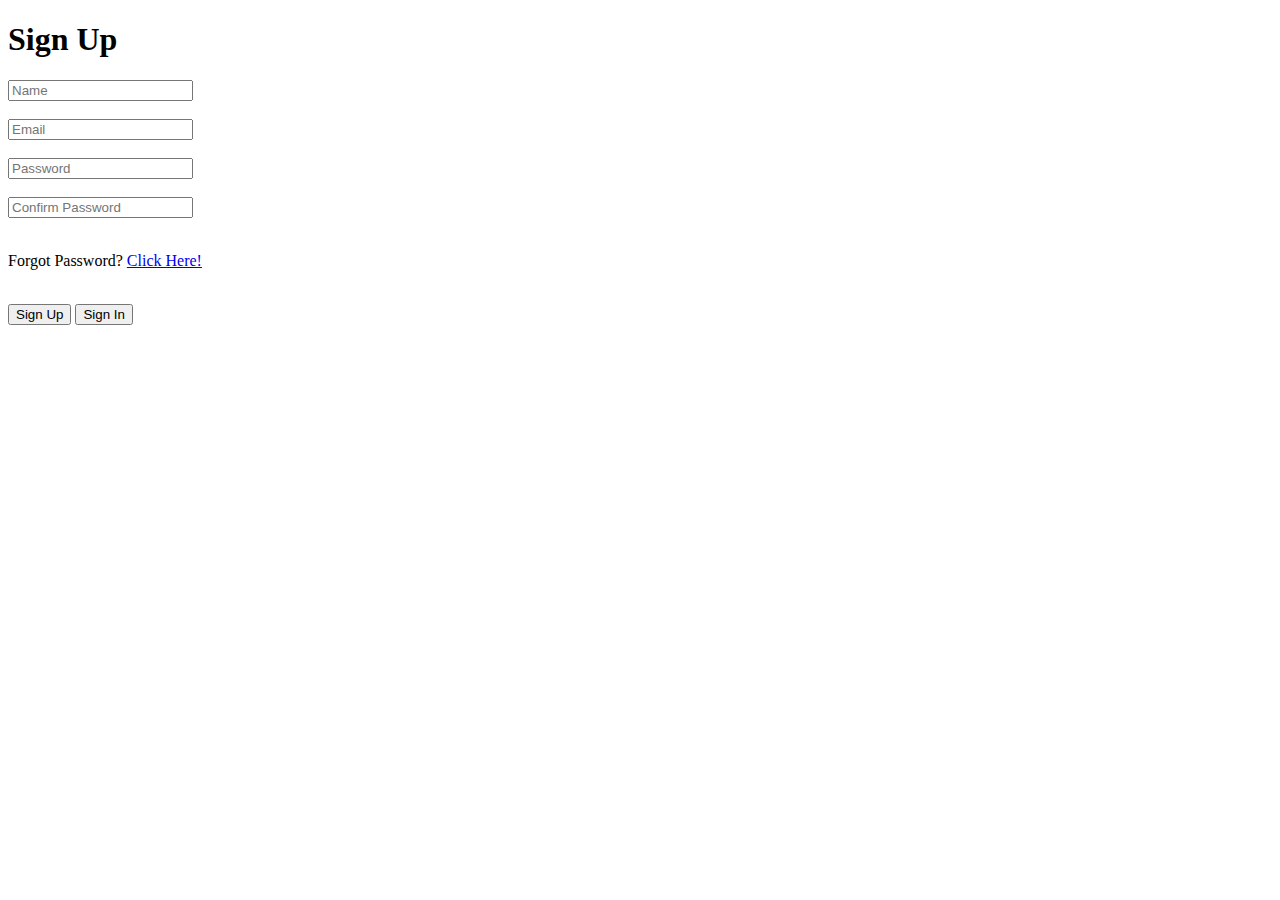
==== forma.html @ 4bf2929f "Forma Update" ====
<!DOCTYPE html>
<html lang="en">

  <head>
    <meta charset="UTF-8" />
    <meta name="viewport" content="width=device-width, initial-scale=1.0" />
    <title>Sign In and Registration Form</title>
    <link rel="stylesheet" href="forma.css"/>
  </head>
  <body>
    <div class="container">
        <div class = "form-box">
            <h1 id="title">Sign Up</h1>
            <form>
                <div class="input-group">
                    <div class="input-field" id="Emri">
                        <input type = "text" placeholder="Name">
                </div>
                <br>
                <div class="input-field">
                    <input type = "email" placeholder="Email">
                </div>
                <br>
                <div class="input-field">
                    <input type = "password" placeholder="Password">
                </div>
                <br>
                <div class="input-field" id="Passwordi">
                    <input type = "password" placeholder="Confirm Password">
                </div>
                <br>
                <p>Forgot Password? <a href = "#">Click Here!</a></p>
                <br>
                <div class ="btn">
                    <button type = "button" id="signUpButton">Sign Up</button>
                    <button type = "button" id="signInButton" class="disable">Sign In</button>
                </div>
            </form>
        </div>
    </div>
<script>

let signUpButton = document.getElementById("signUpButton");
let signInButton = document.getElementById("signInButton");
let fieldEmri = document.getElementById("fieldEmri");
let title = document.getElementById("title");

signInButton.onclick = function(){
    Emri.style.maxHeight = "0";
    Passwordi.style.maxHeight = "0";
    title.innerHTML = "Sign In";
    signUpButton.classList.add("disable");
    signInButton.classList.remove("disable");
}

signUpButton.onclick = function(){
    Emri.style.maxHeight = "60px";
    Passwordi.style.maxHeight = "60px";
    title.innerHTML = "Sign Up";
    signUpButton.classList.remove("disable");
    signInButton.classList.add("disable");
}


</script>
  </body>
</html>
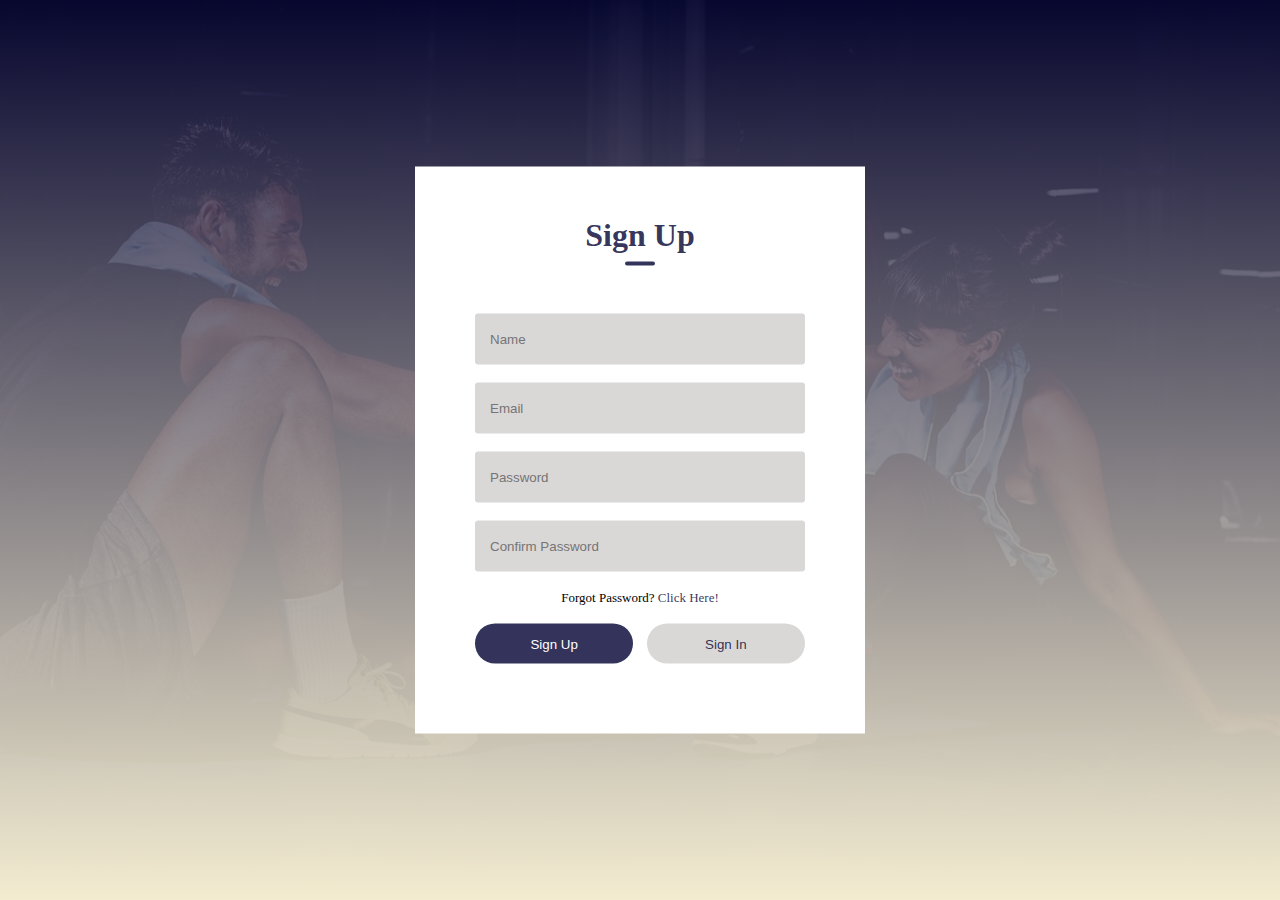
==== commit b5243cb9: "Forms" ====
--- a/forma.html
+++ b/forma.html
@@ -61,6 +61,39 @@
     signInButton.classList.add("disable");
 }
 
+function validateForm(){
+			var name = document.getElementById('name').value;
+			var nameRegex = /^[a-zA-Z\s]+$/;
+			if (!nameRegex.test(name)){
+				alert('Please enter a valid name.');
+				return false;
+			}
+
+			var emailRegex = /^[^\s@]+@[^\s@]+\.[^\s@]+$/;
+			if(!emailRegex.test(email)){
+				alert('Please enter a valid email address.');
+				return false;
+			}
+
+			if(password.length < 8){
+				alert('Password must be at least 8 characters');
+				return false;
+			}
+
+			if(password !== confirmpassword){
+				alert('Password match');
+				return false;
+			}
+		} 
+
+        let form = document.getElementById("signUpButton");
+
+        form.addEventListener ("submit",(e) => {
+            e.preventDefault();
+            let = document.getElementById('Emri');
+            let password = document.getElementById('password')
+        })
+
 
 </script>
   </body>
--- a/forma.css
+++ b/forma.css
@@ -0,0 +1,95 @@
+*{
+    margin: 0;
+    padding: 0;
+    box-sizing: border-box;
+}
+
+.container{
+    width: 100%;
+    height: 100vh;
+    background-image: linear-gradient(rgba(0,0,50,0.8),rgb(244, 236, 208)), url(background.jpg);
+    background-position: center;
+    background-size: cover;
+    position: relative;
+}
+
+.form-box{
+    width: 90%;
+    max-width: 450px;
+    position: absolute;
+    top: 50%;
+    left: 50%;
+    transform: translate(-50%,-50%);
+    background-color: white;
+    padding: 50px 60px 70px;
+    text-align: center;
+}
+
+.form-box h1{
+    margin-bottom: 60px;
+    color: rgba(0,0,50,0.8);
+    position: relative;
+}
+
+.form-box h1::after{
+    content: '';
+    width: 30px;
+    height: 4px;
+    border-radius: 3px;
+    background: rgba(0,0,50,0.8);
+    position: absolute;
+    bottom:  -12px;
+    left: 50%;
+    transform: translateX(-50%);
+}
+
+.input-field{
+    background: rgb(218, 215, 215);
+    margin: 15 0;
+    border-radius: 3px;
+    display: flex;
+    align-items: center;
+    max-height: 65px;
+    transition: max-height 0.5s;
+    overflow: hidden;
+}
+
+input{
+    width: 100%;
+    background: transparent;
+    border: 0;
+    outline: 0;
+    padding: 18px 15px;
+}
+
+form p{
+    text-align: center;
+    font-size: 13px;
+}
+
+form p a{
+    text-decoration: none;
+    color: rgba(0,0,50,0.8);
+}
+
+.btn{
+    width: 100%;
+    display: flex;
+    justify-content: space-between;
+}
+
+.btn button{
+    flex-basis: 48%;
+    background: rgba(0,0,50,0.8);
+    color: white;
+    height: 40px;
+    border-radius: 20px;
+    border: 0;
+    outline: 0;
+    cursor: pointer;
+}
+
+.btn button.disable{
+    background: rgb(218, 215, 215);
+    color: rgba(0,0,50,0.8);
+}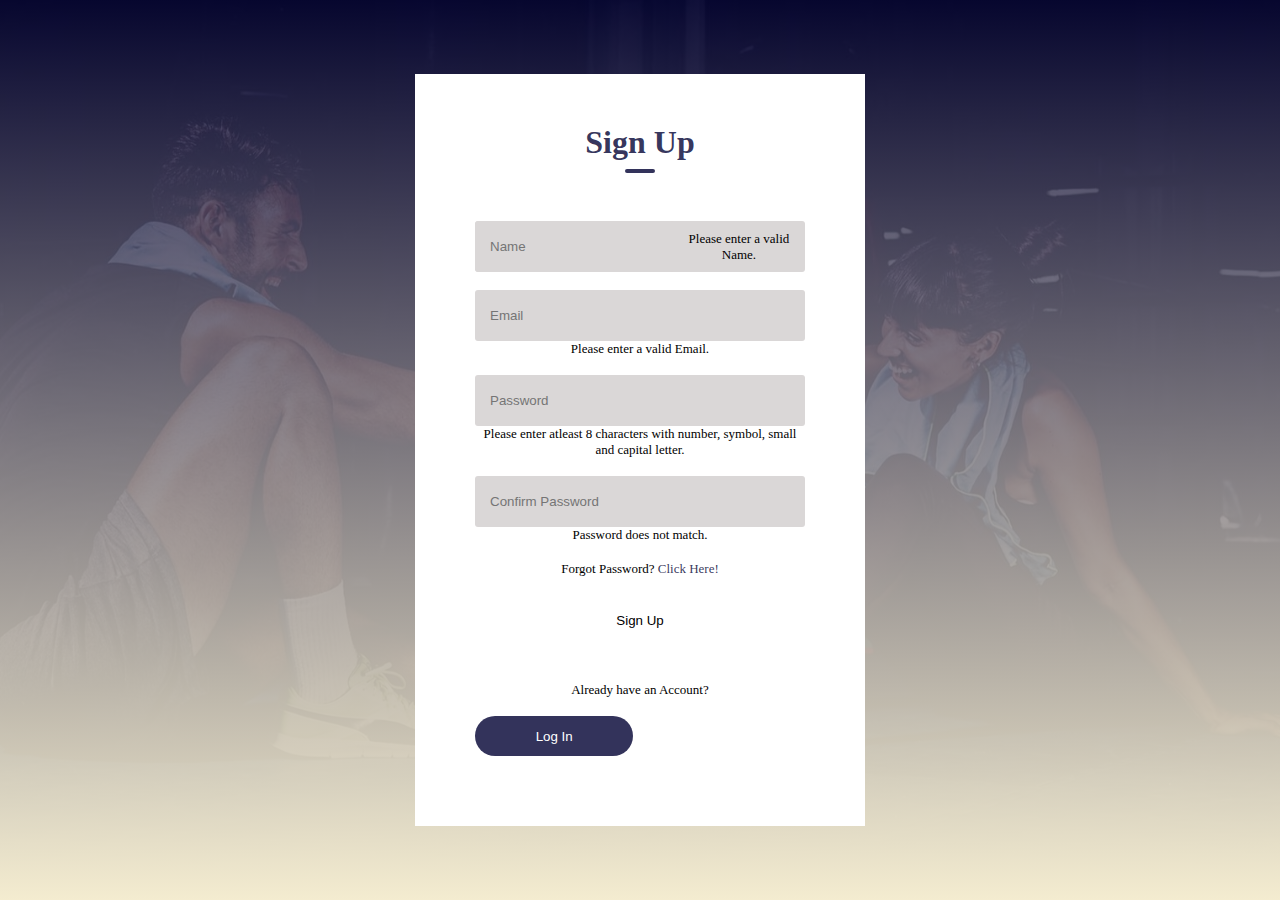
==== commit 86d1ea6f: "Forms Update" ====
--- a/forma.html
+++ b/forma.html
@@ -11,90 +11,155 @@
     <div class="container">
         <div class = "form-box">
             <h1 id="title">Sign Up</h1>
-            <form>
-                <div class="input-group">
-                    <div class="input-field" id="Emri">
-                        <input type = "text" placeholder="Name">
+            <form action="#">
+                <div class = "field">
+                <div class="input-field name-field">
+                    <div class="input-field">
+                    <input type = "text" placeholder="Name" class="name"/>
+                </div>
+                    <span class="error name-error">
+                        <p class="error-text">Please enter a valid Name.</p>
+                    </span>
                 </div>
                 <br>
+                <div class="field email-field">
                 <div class="input-field">
-                    <input type = "email" placeholder="Email">
+                    <input type = "email" placeholder="Email" class="email"/>
+                </div>
+                    <span class="error email-error">
+                    <p class="error-text">Please enter a valid Email.</p>
+                    </span>
                 </div>
                 <br>
+                <div class="field create-password">
                 <div class="input-field">
-                    <input type = "password" placeholder="Password">
+                    <input type = "password" placeholder="Password" class="password"/>
+                </div>
+                <span class="error password-error">
+                    <p class="error-text"> Please enter atleast 8 characters with number, symbol, small and capital letter.</p>
+                </span>
                 </div>
                 <br>
-                <div class="input-field" id="Passwordi">
-                    <input type = "password" placeholder="Confirm Password">
+                <div class="field confirm-password">
+                <div class="input-field">
+                    <input type = "password" placeholder="Confirm Password" class="cPassword" />
+                </div>
+                <span class="error cPassword-error">
+                    <p class="error-text">Password does not match.</p>
+                </span>
                 </div>
                 <br>
                 <p>Forgot Password? <a href = "#">Click Here!</a></p>
                 <br>
-                <div class ="btn">
-                    <button type = "button" id="signUpButton">Sign Up</button>
-                    <button type = "button" id="signInButton" class="disable">Sign In</button>
+                <div class ="button">
+                    <input type="submit" value="Sign Up" />
                 </div>
+                <br>
+                <br>
+                <p>Already have an Account?</p>
+                <br>
+                <div class="btn">
+                <button onclick = "window.location.href='login.html';">Log In</button>
             </form>
         </div>
     </div>
 <script>
 
-let signUpButton = document.getElementById("signUpButton");
-let signInButton = document.getElementById("signInButton");
-let fieldEmri = document.getElementById("fieldEmri");
-let title = document.getElementById("title");
-
-signInButton.onclick = function(){
-    Emri.style.maxHeight = "0";
-    Passwordi.style.maxHeight = "0";
-    title.innerHTML = "Sign In";
-    signUpButton.classList.add("disable");
-    signInButton.classList.remove("disable");
-}
-
-signUpButton.onclick = function(){
-    Emri.style.maxHeight = "60px";
-    Passwordi.style.maxHeight = "60px";
-    title.innerHTML = "Sign Up";
-    signUpButton.classList.remove("disable");
-    signInButton.classList.add("disable");
-}
-
-function validateForm(){
-			var name = document.getElementById('name').value;
-			var nameRegex = /^[a-zA-Z\s]+$/;
-			if (!nameRegex.test(name)){
-				alert('Please enter a valid name.');
-				return false;
-			}
-
-			var emailRegex = /^[^\s@]+@[^\s@]+\.[^\s@]+$/;
-			if(!emailRegex.test(email)){
-				alert('Please enter a valid email address.');
-				return false;
-			}
-
-			if(password.length < 8){
-				alert('Password must be at least 8 characters');
-				return false;
-			}
-
-			if(password !== confirmpassword){
-				alert('Password match');
-				return false;
-			}
-		} 
-
-        let form = document.getElementById("signUpButton");
-
-        form.addEventListener ("submit",(e) => {
-            e.preventDefault();
-            let = document.getElementById('Emri');
-            let password = document.getElementById('password')
-        })
+const form = document.querySelector("form"),
+      nameField = form.querySelector(".name-field"),
+      nameInput = nameField.querySelector(".name"),
+      emailField = form.querySelector(".email-field"),
+      emailInput = emailField.querySelector(".email"),
+      passField = form.querySelector(".create-password"),
+      passInput = passField.querySelector(".password"),
+      cPassField = form.querySelector(".confirm-password"),
+      cPassInput = cPassField.querySelector(".cPassword");
 
 
+    function name(){
+        const namePattern = /^[A-Z][a-z]{3,8}$/;
+        if(!nameInput.value.match(namePattern)){
+            return nameField.classList.add("invalid");
+        }
+        nameField.classList.remove("invalid");
+      }
+    function checkEmail(){
+        const emailpattern = /^[^ ]+@[^ ]+\.[a-z]{2,3}$/;
+        if(!emailInput.value.match(emailpattern)){
+            return emailField.classList.add("invalid");
+        }
+        emailField.classList.remove("invalid");
+      }
+
+    function createPass(){
+        const passPattern = /^(?=.*[a-z])(?=.*[A-Z])(?=.*\d)[A-Za-z\d@$!%*?&]{8,}$/;
+
+        if(!passInput.value.match(passPattern)){
+            return passField.classList.add("invalid");
+        }
+        passField.classList.remove("invalid");
+    }
+
+    function confirmPassword(){
+        if(passInput.value !== cPassInput.value || cPassInput.value === ""){
+            return cPassField.classList.add("invalid");
+        }
+        cPassField.classList.remove("invalid");
+    }
+
+    form.addEventListener("submit", (e) => {
+        e.preventDefault();
+        name();
+        checkEmail();
+        createPass();
+        confirmPassword();
+    });
+  //  function validateForm(){
+  //      let nameInput = document.getElementById('Emri');
+   //     let nameError = document.getElementById('nameError');
+   //     let emailInput = document.getElementById('email');
+   //     let emailError = document.getElementById('emailError');
+   //     let passwordInput = document.getElementById('password');
+   //     let passwordError = document.getElementById('passwordError');
+
+    //    nameError.innerText = '';
+    //  emailError.innerText = '';
+
+     //   if(!nameRegex.test(nameInput.value)){
+       //     nameError.innerText = 'invalid name';
+         //   return;
+       // }
+       // if(!emailRegex.test(emailInput.value)){
+         //   emailError.innerText = 'invalid email';
+           // return;
+       // }
+       // if(password !== confirmpassword){
+		//		alert('Password does not match');
+		//		return false;
+		//	}
+
+       // alert('form submitted succesfully!');
+   // }
+   
+//let signUpButton = document.getElementById("signUpButton");
+//let signInButton = document.getElementById("signInButton");
+
+//signInButton.onclick = function(){
+  //  Emri.style.maxHeight = "0";
+    //Passwordi.style.maxHeight = "0";
+ //   title.innerHTML = "Sign In";
+ //   signUpButton.classList.add("disable");
+ //   signInButton.classList.remove("disable");
+//}
+
+//signUpButton.onclick = function(){
+  //  Emri.style.maxHeight = "60px";
+   // Passwordi.style.maxHeight = "60px";
+   // title.innerHTML = "Sign Up";
+   // signUpButton.classList.remove("disable");
+   // signInButton.classList.add("disable");
+//}
+
 </script>
-  </body>
+</body>
 </html>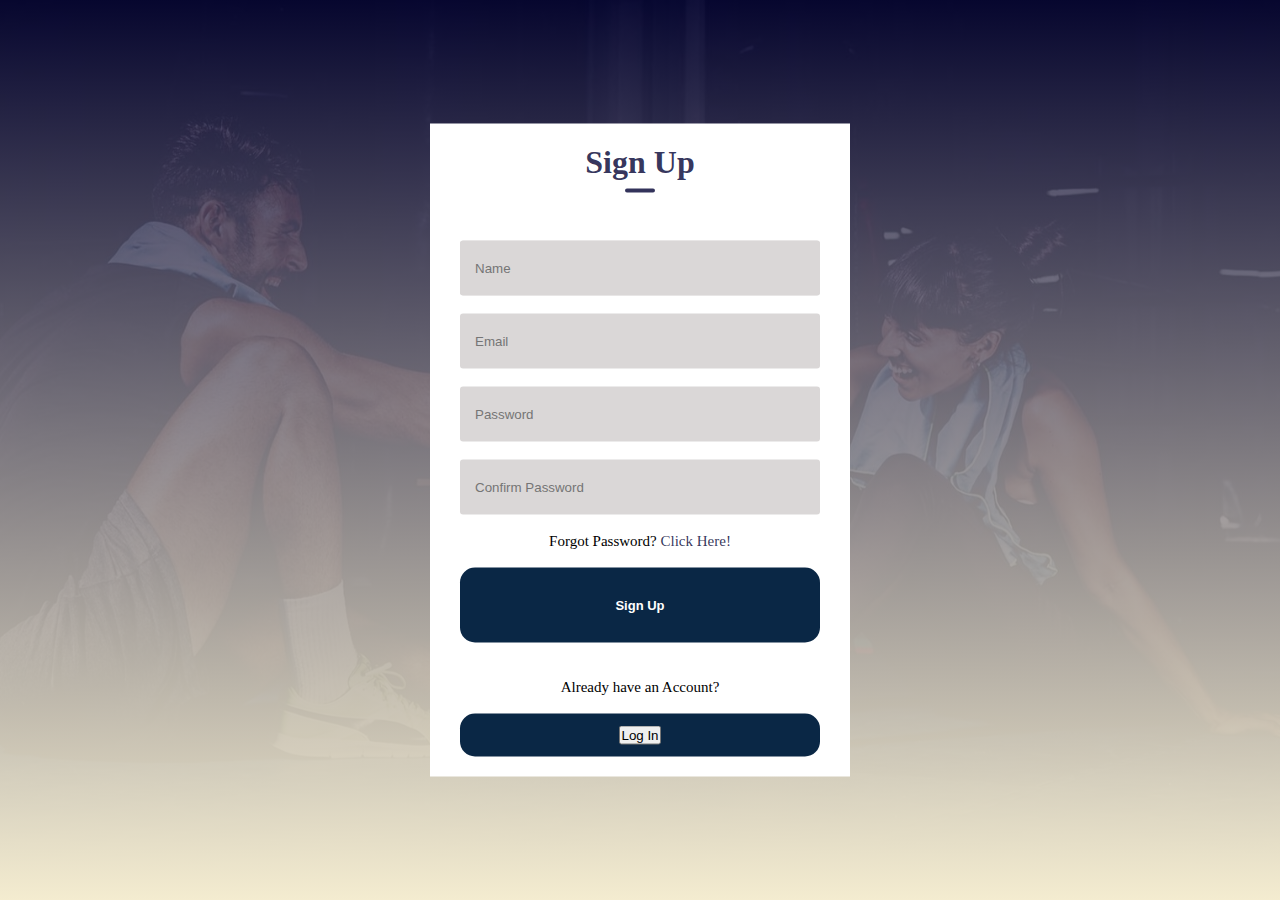
==== commit 740fee15: "Forms Update" ====
--- a/forma.html
+++ b/forma.html
@@ -114,51 +114,6 @@
         createPass();
         confirmPassword();
     });
-  //  function validateForm(){
-  //      let nameInput = document.getElementById('Emri');
-   //     let nameError = document.getElementById('nameError');
-   //     let emailInput = document.getElementById('email');
-   //     let emailError = document.getElementById('emailError');
-   //     let passwordInput = document.getElementById('password');
-   //     let passwordError = document.getElementById('passwordError');
-
-    //    nameError.innerText = '';
-    //  emailError.innerText = '';
-
-     //   if(!nameRegex.test(nameInput.value)){
-       //     nameError.innerText = 'invalid name';
-         //   return;
-       // }
-       // if(!emailRegex.test(emailInput.value)){
-         //   emailError.innerText = 'invalid email';
-           // return;
-       // }
-       // if(password !== confirmpassword){
-		//		alert('Password does not match');
-		//		return false;
-		//	}
-
-       // alert('form submitted succesfully!');
-   // }
-   
-//let signUpButton = document.getElementById("signUpButton");
-//let signInButton = document.getElementById("signInButton");
-
-//signInButton.onclick = function(){
-  //  Emri.style.maxHeight = "0";
-    //Passwordi.style.maxHeight = "0";
- //   title.innerHTML = "Sign In";
- //   signUpButton.classList.add("disable");
- //   signInButton.classList.remove("disable");
-//}
-
-//signUpButton.onclick = function(){
-  //  Emri.style.maxHeight = "60px";
-   // Passwordi.style.maxHeight = "60px";
-   // title.innerHTML = "Sign Up";
-   // signUpButton.classList.remove("disable");
-   // signInButton.classList.add("disable");
-//}
 
 </script>
 </body>
--- a/forma.css
+++ b/forma.css
@@ -13,15 +13,61 @@
     position: relative;
 }
 
+form .input-field{
+    position: relative;
+    height: 55px;
+    width: 100%;
+}
+
+.input-field input{
+    height: 100%;
+    width: 100%;
+    outline: none;
+}
+
+.field .error{
+    display: flex;
+    align-items: center;
+    margin-top: 6px;
+    color: red;
+    font-size: 13px;
+    display: none;
+}
+
+.button{
+    border-radius: 15px;
+	background-color: rgb(10, 39, 69);
+	padding: 12px 45px;
+	letter-spacing: 1px;
+	text-transform: uppercase;
+	transition: transform 80ms ease-in;
+}
+
+.button input{
+    color: white;
+    font-size: 13px;
+	font-weight: bold;
+    cursor: pointer;
+    transition: all 0.3 ease;
+}
+
+.button input:hover{
+    background-color: rgb(12, 50, 91);;
+}
+
+.invalid .error{
+    display: flex;
+}
+
 .form-box{
     width: 90%;
-    max-width: 450px;
+    max-width: 420px;
     position: absolute;
     top: 50%;
     left: 50%;
     transform: translate(-50%,-50%);
     background-color: white;
-    padding: 50px 60px 70px;
+    padding: 20px 30px 20px;
     text-align: center;
 }
 
@@ -64,7 +110,7 @@
 
 form p{
     text-align: center;
-    font-size: 13px;
+    font-size: 15px;
 }
 
 form p a{
@@ -73,23 +119,11 @@
 }
 
 .btn{
-    width: 100%;
-    display: flex;
-    justify-content: space-between;
-}
-
-.btn button{
-    flex-basis: 48%;
-    background: rgba(0,0,50,0.8);
+    border-radius: 15px;
     color: white;
-    height: 40px;
-    border-radius: 20px;
-    border: 0;
-    outline: 0;
-    cursor: pointer;
-}
-
-.btn button.disable{
-    background: rgb(218, 215, 215);
-    color: rgba(0,0,50,0.8);
+	background-color: rgb(10, 39, 69);
+	padding: 12px 45px;
+	letter-spacing: 1px;
+	text-transform: uppercase;
+	transition: transform 80ms ease-in;
 }